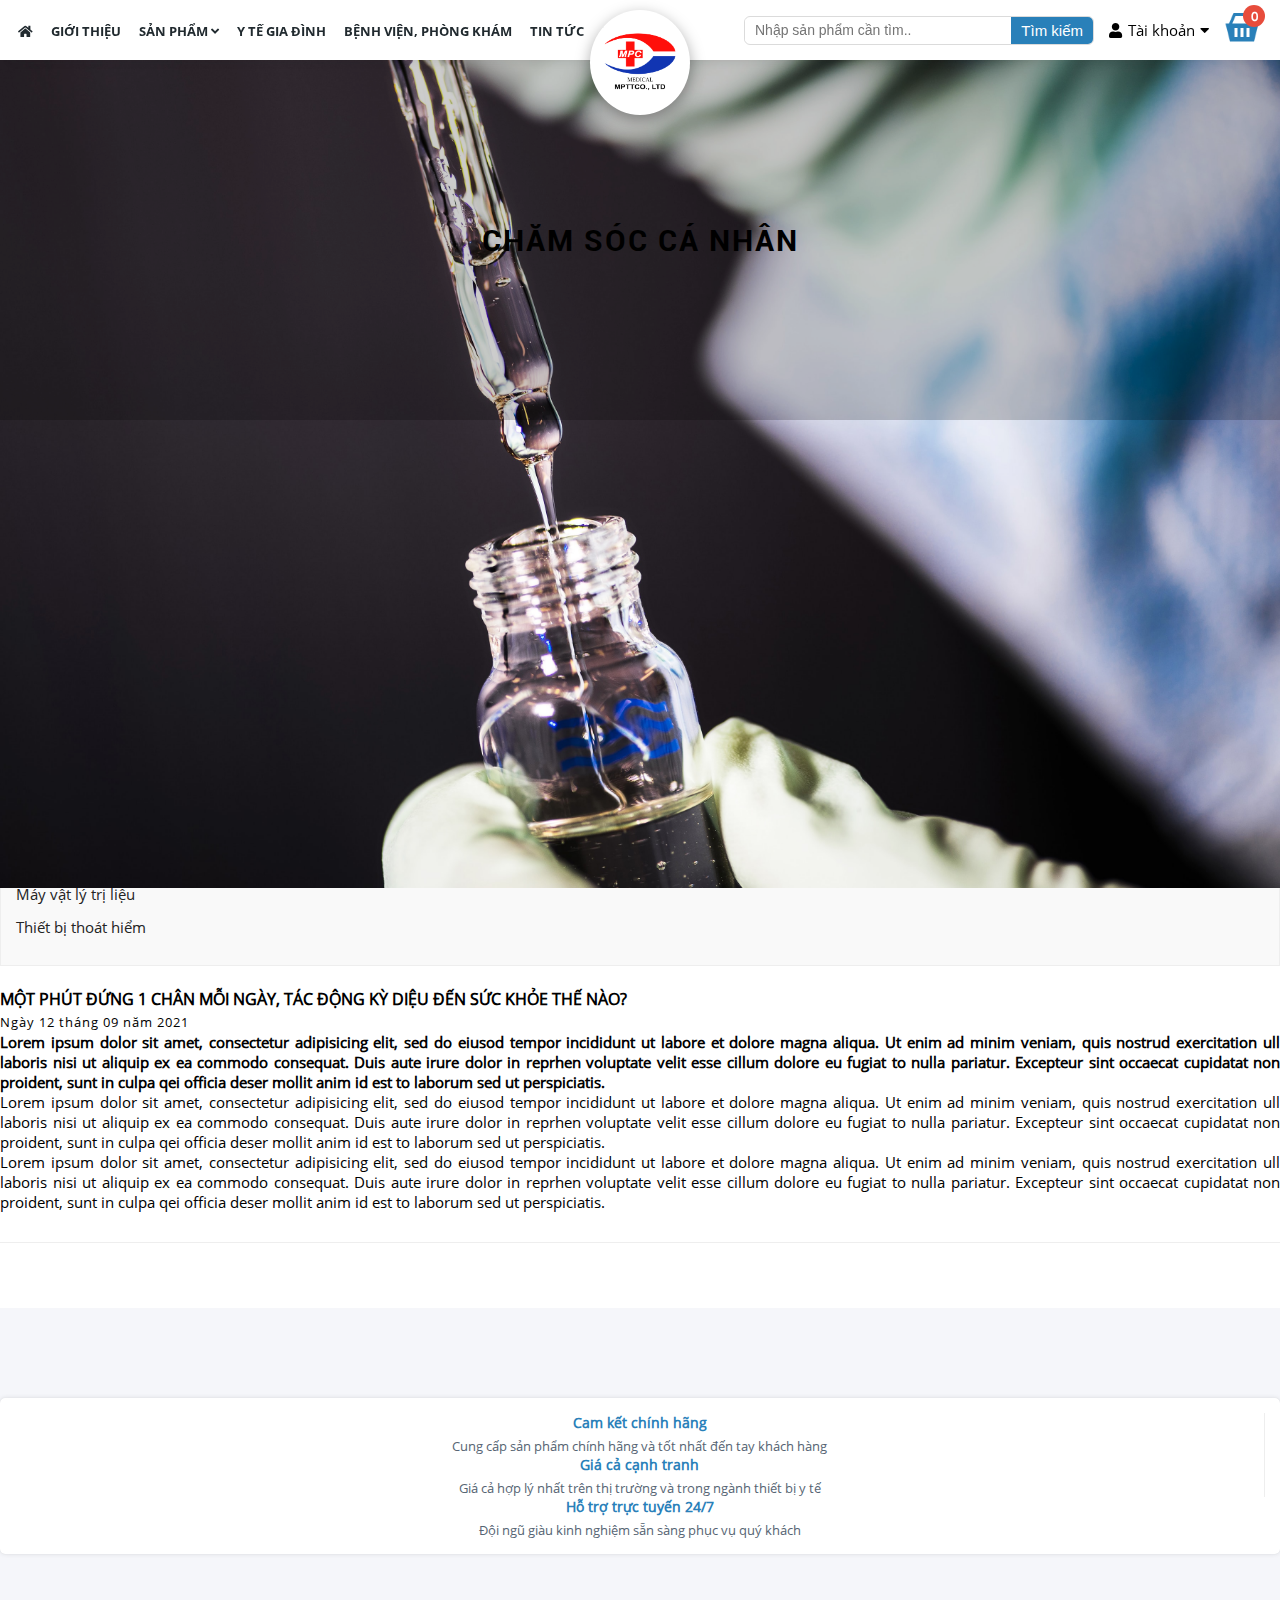
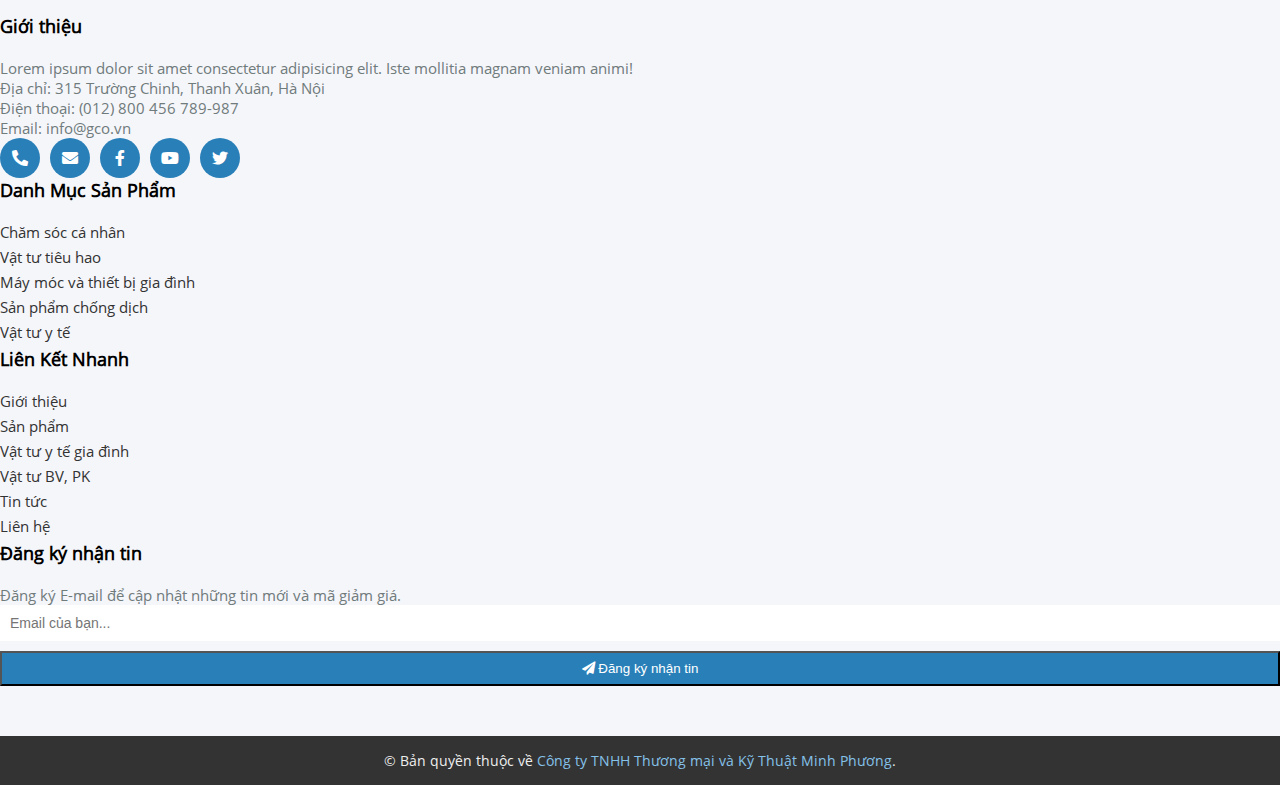
==== category.html @ 5c8057f3 "update code" ====
<!DOCTYPE html>
<html lang="en">
<head>
    <meta charset="UTF-8">
    <meta http-equiv="X-UA-Compatible" content="IE=edge">
    <meta name="viewport" content="width=device-width, initial-scale=1.0">
    <link rel="shortcut icon" href="./assets/img/favicon.ico" type="image/x-icon"/>
    <title>Trang chủ - THIẾT BỊ Y TẾ MINH PHƯƠNG | Demo</title>

    <meta property="og:url"           content="https://www.your-domain.com/your-page.html" />
    <meta property="og:type"          content="website" />
    <meta property="og:title"         content="Your Website Title" />
    <meta property="og:description"   content="Your description" />
    <meta property="og:image"         content="https://www.your-domain.com/path/image.jpg" />

    <!-- Bootstrap CSS -->
    <link href="https://cdn.jsdelivr.net/npm/bootstrap@5.1.0/dist/css/bootstrap.min.css" rel="stylesheet" integrity="sha384-KyZXEAg3QhqLMpG8r+8fhAXLRk2vvoC2f3B09zVXn8CA5QIVfZOJ3BCsw2P0p/We" crossorigin="anonymous">
    <!-- FontAwesome 5.15.4 -->
    <link rel="stylesheet" href="https://cdnjs.cloudflare.com/ajax/libs/font-awesome/5.15.4/css/all.min.css" integrity="sha512-1ycn6IcaQQ40/MKBW2W4Rhis/DbILU74C1vSrLJxCq57o941Ym01SwNsOMqvEBFlcgUa6xLiPY/NS5R+E6ztJQ==" crossorigin="anonymous" referrerpolicy="no-referrer" />
    <!-- Owl Carousel 2 -->
    <link rel="stylesheet" href="./assets/vendor/owlcarousel/assets/owl.carousel.min.css">
    <link rel="stylesheet" href="./assets/vendor/owlcarousel/assets/owl.theme.default.min.css">
    <!-- Style -->
    <link rel="stylesheet" href="./assets/css/base.css">
    <link rel="stylesheet" href="./assets/css/main.css">
    <link rel="stylesheet" href="./assets/css/responsive.css">
</head>
<body>
    <!-- Load Facebook SDK for JavaScript -->
    <div id="fb-root"></div>
    <script async defer crossorigin="anonymous" src="https://connect.facebook.net/vi_VN/sdk.js#xfbml=1&version=v11.0" nonce="L5v6umPg"></script>

    <div id="app">
        <div class="bg-overlay"></div>
        <div class="header">
             <!-- navDesktop -->
            <div class="xs-hidden">
                <div class="navDesktop">
                    <div class="navDesktop-list-left">
                        <ul class="navbarList">
                            <li class="pr-2"><a href="#"><i class="fas fa-home"></i> </a></li>
                            <li><a href="#">Giới Thiệu</a></li>
                            <li>
                                <a href="#">Sản Phẩm <i class="fas fa-angle-down"></i></a>
                                <ul class="dropdown">
                                    <li><a href="#">Chăm sóc cá nhân</a></li>
                                    <li><a href="#">Vật tư tiêu hao</a></li>
                                    <li><a href="#">Máy móc và thiết bị gia đình</a></li>
                                    <li><a href="#">Sản phẩm chống dịch</a></li>
                                    <li><a href="#">Vật tư y té</a></li>
                                </ul>
                            </li>
                            <li><a href="#">Y tế gia đình</a></li>
                            <li><a href="#">Bệnh viện, phòng khám</a></li>
                            <li><a href="#">Tin tức</a></li>
                            <li><a href="#">Liên hệ</a></li>
                        </ul>
                    </div>
                    <div class="navDesktop-logo">
                        <a href="#" class="navDesktop-logo-link"><img src="./assets/img/logo.png" alt="logo"></a>
                    </div>
                    <div class="navDesktop-list-right">
                        <form class="searchFormDesktop" action="">
                            <input type="text" placeholder="Nhập sản phẩm cần tìm..">
                            <button type="submit">Tìm kiếm</button>
                        </form>
                        <ul class="account">
                            <li class="account__item"><i class="fas fa-user"></i> Tài khoản <i class="fas fa-caret-down"></i></li>
                            <div class="account__dropdown">
                                <h3>Thông tin tài khoản</h3>
                                <ul class="account__dropdown-list">
                                    <li><a href="#" onclick="return false;">Chào, TBYT Minh Phương!</a></li>
                                    <li><a href="#"><i class="fas fa-sign-in-alt"></i> Đăng nhập</a></li>
                                    <li><a href="#"><i class="fas fa-edit"></i> Đăng ký</a></li>
                                    <li><a href="#"><i class="fas fa-user"></i> Thông tin tài khoản</a></li>
                                    <li><a href="#"><i class="fas fa-lock"></i> Đăng xuất</a></li>
                                </ul>
                            </div>
                        </ul>
                        <div class="shoppingCart">
                            <img src="./assets/img/icons/basket-blue.png" alt="Giỏ hàng">
                            <span class="shoppingCart-num">0</span>
                        </div>
                    </div>
                </div>
            </div>
            <!-- ./end navDesktop -->
            <!-- navMobile -->
            <div class="lg-hidden">
                <div class="navMobile">
                    <div class="toggle">
                        <img class="toggle__image btn-toggle" src="./assets/img/icons/menu-black.png" alt="toggle icon">
                        <form action="" class="searchMobile">
                            <input type="text" class="searchInput" placeholder="Tìm kiếm sản phẩm...">
                            <button type="submit" class="btn btn-search-mb">
                                <i class="fas fa-search"></i>
                            </button>
                        </form>
                    </div>
                    <div class="shoppingCart cart-mb">
                        <img class="shoppingCart__img" src="./assets/img/icons/basket-blue.png" alt="Shopping Cart">
                        <span class="shoppingCart__qty">0</span>
                    </div>
                    <div class="sidebarLeft">
                        <div class="sidebarLeft__logo">
                            <a href="index.html" class="sidebarLeft__logo-img">
                                <img class="" src="./assets/img/logo.png" alt="logo">
                            </a>
                            <div class="btnClose">
                                <img class="sidebarLeft__logo-close" src="./assets/img/icons/close-black.png" alt="close icon">
                            </div>
                        </div>
                        <div class="sidebarLeft__menu">
                            <h2 class="sidebarLeft__menu-heading">Menu</h2>
                            <ul class="sidebarLeft__menu-list">
                                <li><a class="active" href="#"><i class="fas fa-minus"></i> Trang Chủ</a></li>
                                <li><a href="#"><i class="fas fa-minus"></i> Giới Thiệu</a></li>
                                <li>
                                    <a href="#">
                                       <span><i class="fas fa-minus"></i> Sản Phẩm</span>
                                        <i class="fas fa-caret-down"></i>
                                    </a>
                                    <ul class="sidebarLeft__menu-dropdown">
                                        <li><a href="#">Chăm sóc cá nhân</a></li>
                                        <li><a href="#">Vật tư tiêu hao</a></li>
                                        <li><a href="#">Máy móc và thiết bị gia đình</a></li>
                                        <li><a href="#">Sản phẩm chống dịch</a></li>
                                        <li><a href="#">Vật tư y tế</a></li>
                                    </ul>
                                </li>
                                <li><a href="#"><i class="fas fa-minus"></i> Y Tế gia đình</a></li>
                                <li><a href="#"><i class="fas fa-minus"></i> Bệnh viện, phòng khám</a></li>
                                <li><a href="#"><i class="fas fa-minus"></i> Tin Tức</a></li>
                                <li><a href="#"><i class="fas fa-minus"></i> Liên Hệ</a></li>
                            </ul>
                        </div>
                    </div>
                </div>
            </div>
            <!-- ./end navMobile -->
            <div class="spacingFixed xs-hidden"></div>
        </div>
        <div class="content">
            <!-- Title -->
            <div class="slide">
                <div id="carouselExampleControls" class="carousel slide" data-bs-ride="carousel">
                    <div class="carousel-inner slide-blog">
                        <div class="carousel-item active" style="background-image: url('./assets/img/bg1.jpg');">
                        <div class="carousel-caption title-post">
                            <div class="carousel-caption-text">
                                <h1>Chăm sóc cá nhân</h1>
                            </div>
                        </div>
                        </div>
                    </div>
                </div>
            </div>
            <!-- ./end Title -->
            <nav class="breadcrumb__wrap">
                <div class="container">
                    <ol class="breadcrumb">
                        <li class="breadcrumb-item"><a href="#">Trang chủ</a></li>
                        <li class="breadcrumb-item"><a href="#">Danh mục</a></li>
                        <li class="breadcrumb-item active" aria-current="page">Chăm sóc cá nhân</li>
                    </ol>
                </div>
            </nav>
            <div class="article-wrap">
                <div class="container">
                    <div class="row flex-wrap-reverse">
                        <div class="col-md-3">
                            <div class="sidebar">
                                <div class="sidebar__item">
                                    <h3 class="sidebar__item-title">Danh mục sản phẩm</h3>
                                    <ul class="sidebar__item-list">
                                        <li>
                                            <a href="#" onclick="return false;">
                                                <span>Chăm sóc sức khỏe gia đình</span>
                                                <span><i class="fas fa-angle-down"></i></span>
                                            </a>
                                            <ul class="sidebar__dropdown" style="display: block;">
                                                <li><a href="#">Máy đo huyết áp</a></li>
                                                <li><a href="#">Máy đo đường huyết</a></li>
                                                <li><a href="#">Máy xông mũi họng</a></li>
                                                <li><a href="#">Nhiệt kế</a></li>
                                                <li><a href="#">Cân điện tử</a></li>
                                            </ul>
                                        </li>
                                        <li>
                                            <a href="#" onclick="return false;">
                                                <span>Giường y tế</span>
                                                <span><i class="fas fa-angle-down"></i></span>
                                            </a>
                                            <ul class="sidebar__dropdown">
                                                <li><a href="#">Giường y tế inox</a></li>
                                                <li><a href="#">Giường bệnh nhân đa chức năng</a></li>
                                                <li><a href="#">Tủ đầu giường</a></li>
                                            </ul>
                                        </li>
                                        <li>
                                            <a href="#" onclick="return false;">
                                                <span>Trang thiết bị chuyên dụng</span>
                                                <span><i class="fas fa-angle-down"></i></span>
                                            </a>
                                            <ul class="sidebar__dropdown">
                                                <li><a href="#">Thiết bị phòng ngủ</a></li>
                                                <li><a href="#">Máy nghe tim thai</a></li>
                                                <li><a href="#">Nồi hấp - Tủ sấy</a></li>
                                                <li><a href="#">Dụng cụ thăm khám</a></li>
                                                <li><a href="#">Máy châm cứu</a></li>
                                            </ul>
                                        </li>
                                        <li><a href="#">Máy vật lý trị liệu</a></li>
                                        <li><a href="#">Thiết bị thoát hiểm</a></li>
                                    </ul>
                                </div>
                            </div>
                        </div>
                        <div class="col-md-9">
                            <div class="article-content">
                                <img class="w-100" src="http://tpl.gco.vn/du-an-cong-ty/kho2018/web-phu-kien/devita-medical/assets/img/blog/blog-details.jpg" alt="">
                                <h4 class="mt-3" style="font-weight: bold;">MỘT PHÚT ĐỨNG 1 CHÂN MỖI NGÀY, TÁC ĐỘNG KỲ DIỆU ĐẾN SỨC KHỎE THẾ NÀO?</h4>
                                <span class="created-at" class="my-3">Ngày 12 tháng 09 năm 2021</span>
                                <p class="mt-3" align="justify" style="font-size: 15px; font-weight: bold;">
                                    Lorem ipsum dolor sit amet, consectetur adipisicing elit, sed do eiusod tempor incididunt ut labore et dolore magna
                                    aliqua. Ut enim ad minim veniam, quis nostrud exercitation ull laboris nisi ut aliquip ex ea commodo consequat.
                                    Duis aute irure dolor in reprhen voluptate velit esse cillum dolore eu fugiat to nulla pariatur. Excepteur sint
                                    occaecat cupidatat non proident, sunt in culpa qei officia deser mollit anim id est to laborum sed ut perspiciatis.
                                </p>
                                <p align="justify" style="font-size: 15px;">
                                    Lorem ipsum dolor sit amet, consectetur adipisicing elit, sed do eiusod tempor incididunt ut labore et dolore magna
                                    aliqua. Ut enim ad minim veniam, quis nostrud exercitation ull laboris nisi ut aliquip ex ea commodo consequat.
                                    Duis aute irure dolor in reprhen voluptate velit esse cillum dolore eu fugiat to nulla pariatur. Excepteur sint
                                    occaecat cupidatat non proident, sunt in culpa qei officia deser mollit anim id est to laborum sed ut perspiciatis.
                                </p>
                                <p align="justify" style="font-size: 15px;">
                                    Lorem ipsum dolor sit amet, consectetur adipisicing elit, sed do eiusod tempor incididunt ut labore et dolore magna
                                    aliqua. Ut enim ad minim veniam, quis nostrud exercitation ull laboris nisi ut aliquip ex ea commodo consequat.
                                    Duis aute irure dolor in reprhen voluptate velit esse cillum dolore eu fugiat to nulla pariatur. Excepteur sint
                                    occaecat cupidatat non proident, sunt in culpa qei officia deser mollit anim id est to laborum sed ut perspiciatis.
                                </p>
                            </div>
                            <div class="shared">
                                <div class="sharedBox">
                                    <div class="sharedBox__content">
                                        <div class="fb-share-button" data-href="https://developers.facebook.com/docs/plugins/" data-layout="button" data-size="small"><a target="_blank" href="https://www.facebook.com/sharer/sharer.php?u=https%3A%2F%2Fdevelopers.facebook.com%2Fdocs%2Fplugins%2F&amp;src=sdkpreparse" class="fb-xfbml-parse-ignore"></a></div>
                                    </div>
                                </div>
                            </div>
                        </div>
                    </div>
                </div>
            </div>
        </div>
        <div class="footer">
            <div class="container">
                <div class="footer__top">
                    <div class="row">
                        <div class="col-md-4">
                            <div class="policyText">
                                <h4>Cam kết chính hãng</h4>
                                <p>Cung cấp sản phẩm chính hãng và tốt nhất đến tay khách hàng</p>
                            </div>
                        </div>
                        <div class="col-md-4">
                            <div class="policyText">
                                <h4>Giá cả cạnh tranh</h4>
                                <p>Giá cả hợp lý nhất trên thị trường và trong ngành thiết bị y tế</p>
                            </div>
                        </div>
                        <div class="col-md-4">
                            <div class="policyText border-none">
                                <h4>Hỗ trợ trực tuyến 24/7</h4>
                                <p>Đội ngũ giàu kinh nghiệm sẵn sàng phục vụ quý khách</p>
                            </div>
                        </div>
                    </div>
                </div>
                <div class="footer__mid">
                    <div class="row">
                        <div class="col-md-4 col-12">
                            <div class="footerBox">
                                <h2 class="footerBox__title">Giới thiệu</h2>
                                <div class="footerBox__text">
                                    <p>Lorem ipsum dolor sit amet consectetur adipisicing elit. Iste mollitia magnam veniam animi!</p>
                                    <p>
                                        Địa chỉ: 315 Trường Chinh, Thanh Xuân, Hà Nội <br/>
                                        Điện thoại: (012) 800 456 789-987 <br/>
                                        Email: info@gco.vn <br/>
                                    </p>
                                </div>
                                <ul class="social">
                                    <li><a href="#"><i class="fas fa-phone-alt"></i></a></li>
                                    <li><a href="#"><i class="fas fa-envelope"></i></a></li>
                                    <li><a href="#"><i class="fab fa-facebook-f"></i></a></li>
                                    <li><a href="#"><i class="fab fa-youtube"></i></a></li>
                                    <li><a href="#"><i class="fab fa-twitter"></i></a></li>
                                </ul>
                            </div>
                        </div>
                        <div class="col-md-3 col-6">
                            <div class="footerBox">
                                <h2 class="footerBox__title">Danh Mục Sản Phẩm</h2>
                                <ul class="footerBox__list">
                                    <li><a href="#">Chăm sóc cá nhân</a></li>
                                    <li><a href="#">Vật tư tiêu hao</a></li>
                                    <li><a href="#">Máy móc và thiết bị gia đình</a></li>
                                    <li><a href="#">Sản phẩm chống dịch</a></li>
                                    <li><a href="#">Vật tư y tế</a></li>
                                </ul>
                            </div>
                        </div>
                        <div class="col-md-2 col-6">
                            <div class="footerBox">
                                <h2 class="footerBox__title">Liên Kết Nhanh</h2>
                                <ul class="footerBox__list">
                                    <li><a href="#">Giới thiệu</a></li>
                                    <li><a href="#">Sản phẩm</a></li>
                                    <li><a href="#">Vật tư y tế gia đình</a></li>
                                    <li><a href="#">Vật tư BV, PK</a></li>
                                    <li><a href="#">Tin tức</a></li>
                                    <li><a href="#">Liên hệ</a></li>
                                </ul>
                            </div>
                        </div>
                        <div class="col-md-3 col-12">
                            <div class="footerBox">
                                <h2 class="footerBox__title">Đăng ký nhận tin</h2>
                                <p class="footerBox__register-text">Đăng ký E-mail để cập nhật những tin mới và mã giảm giá.</p>
                                <form class="registerForm" action="" method="post">
                                    <input type="text" name="" placeholder="Email của bạn...">
                                    <button type="button" class="btn btn-send"><i class="fas fa-paper-plane"></i> Đăng ký nhận tin</button>
                                </form>
                            </div>
                        </div>
                    </div>
                </div>
            </div>
        </div>
        <p class="copyright">
            &copy; Bản quyền thuộc về <a href="index.html">Công ty TNHH Thương mại và Kỹ Thuật Minh Phương</a>.
            <!-- Được thiết kế bởi <a href="#">THWEBSHOP</a> -->
        </p>
    </div>

    <!-- jQuery -->
    <script src="./assets/vendor/js/jquery-3.6.0.min.js"></script>
    <!-- Bootstrap JS -->
    <script src="https://cdn.jsdelivr.net/npm/bootstrap@5.1.0/dist/js/bootstrap.bundle.min.js" integrity="sha384-U1DAWAznBHeqEIlVSCgzq+c9gqGAJn5c/t99JyeKa9xxaYpSvHU5awsuZVVFIhvj" crossorigin="anonymous"></script>
    <script src="https://maxcdn.bootstrapcdn.com/bootstrap/4.0.0/js/bootstrap.min.js" integrity="sha384-JZR6Spejh4U02d8jOt6vLEHfe/JQGiRRSQQxSfFWpi1MquVdAyjUar5+76PVCmYl" crossorigin="anonymous"></script>
    <!-- Owl Carousel 2 -->
    <script src="./assets/vendor/owlcarousel/owl.carousel.min.js"></script>
    <!--Lazyload -->
    <script src="./assets/vendor/js/lazyload.min.js"></script>
    <!-- Script -->
    <script src="./assets/js/main.js"></script>
</body>
</html>
---- assets/css/base.css ----
@font-face {
    font-family: 'Roboto-Bold';
    src: url('../fonts/roboto/Roboto-Bold.ttf');
}
@font-face {
    font-family: 'Roboto-Bold-Condensed';
    src: url('../fonts/roboto/Roboto-BoldCondensed.ttf');
}
@font-face {
    font-family: 'Roboto-Condensed';
    src: url('../fonts/roboto/Roboto-Condensed.ttf');
}
@font-face {
    font-family: 'OpenSans-Bold';
    src: url('../fonts/open-sans/OpenSans-Bold.ttf');
}
@font-face {
    font-family: 'OpenSans-Extra-Bold';
    src: url('../fonts/open-sans/OpenSans-ExtraBold.ttf');
}
@font-face {
    font-family: 'OpenSans-Regular';
    src: url('../fonts/open-sans/OpenSans-Regular.ttf');
}
@font-face {
    font-family: 'segeo-ui-bold';
    src: url('../fonts/segoe-ui/Segoe-UI-Bold.woff');
}

:root {
    --color-primary: #2980B9;
    --color-second: #ff0f0b;
    --color-black: #212A2F;
    --color-white-thin: #eee;
    --color-primary-hover: #1F618D;
    --color-red: #E74C3C;
    --color-grey-thin: #F7F9F9;
}

* {
    padding: 0;
    margin: 0;
    box-sizing: border-box;
}
html {
    scroll-behavior: smooth;
}
body {
    font-family: 'OpenSans-Regular', sans-serif;
    box-sizing: border-box;
    background-color: #FFF;
}
.lg-hidden {
    display: none;
}
.pt-48 {
    padding-top: 48px;
}
.spacingFixed {
    width: 100%;
    height: 60px;
}
.heading {
    padding-top: 48px;
    padding-bottom: 30px;
    text-align: center;
}
.heading__title {
    font-family: 'Roboto-Bold', 'san-serif';
    font-weight: bold;
}
.heading__desc {
    font-family: 'OpenSans-Regular', sans-serif;
}
.badge {
    position: absolute;
    top: 5px;
    right: 5px;
    background: rgba(241, 196, 15, 0.85);
    padding: 8px;
    border-radius: 5px;
    z-index: 999;
}
.categoryProducts {
    background: #fff;
}
.bg-overlay {
    position: fixed;
    width: 100%;
    height: 100%;
    z-index: 999;
    background-color: rgba(41, 128, 185, 0.45);
    visibility: hidden;
    opacity: 0;
    transition: all 0.3s;
}
.bg-overlay.active {
    visibility: visible;
    opacity: 1;
    transition: all 0.3s;
}
/* ================ Animate ================ */
---- assets/css/main.css ----
/* ============================= HEADER ============================= */
.navDesktop {
    background-color: #fff;
    position: fixed;
    width: 100%;
    display: flex;
    justify-content: space-between;
    align-items: center;
    height: 60px;
    max-height: 60px;
    box-shadow: rgba(33, 35, 38, 0.1) 0px 10px 10px -10px;
    z-index: 999;
}
.navDesktop-logo {
    max-width: 200px;
    position: relative;
}
.navDesktop-logo img {
    width: 80px;
}
.navDesktop-logo-link {
    display: block;
    position: absolute;
    padding: 10px;
    margin: 0;
    top: -20px;
    left: -108px;
    background-color: #fff;
    box-shadow: rgba(0, 0, 0, 0.35) 0px 5px 15px;
    border-radius: 50%;
    z-index: 999;
}
.navbarList {
    font-family: 'OpenSans-Bold', sans-serif;
    list-style: none;
    padding: 0;
    margin: 0;
    display: flex;
    justify-content: flex-start;
    text-transform: uppercase;
    font-size: 14px;
}
.navbarList li {
    margin-left: 18px;
    position: relative;
}
.navbarList li a {
    color: var(--color-black);
    text-decoration: none;
    font-size: 13px;
}
.navbarList li a:hover {
    text-decoration: underline;
}
.navDesktop-list-right {
    display: flex;
    justify-content: flex-start;
    align-items: center;
}
.navbarList.right {
    margin-right: 18px;
}
.dropdown {
    position: absolute;
    top: 50px;
    left: 10px;
    width: 320px;
    height: 0 auto;
    background-color: #fff;
    z-index: 999;
    list-style: none;
    padding: 0;
    margin: 0;
    box-shadow: rgba(100, 100, 111, 0.2) 0px 7px 29px 0px;
    border-radius: 5px;
    border-top: 4px solid var(--color-primary);
    visibility: hidden;
    opacity: 0;
    transition: all 0.45s;
}
.dropdown:before {
    content: '';
    position: absolute;
    top: -20px;
    left: 0;
    width: 100%;
    height: 100%;
}
.dropdown li {
    margin: 0;
    padding: 0;
    box-sizing: border-box;
}
.dropdown li a {
    display: block;
    padding: 8px 15px;
    font-size: 12px;
    border-bottom: 1px solid #eee;
    color: #566573;
}
.navbarList li:hover .dropdown {
    visibility: visible;
    left: -10px;
    top: 28px;
    opacity: 1;
}
.phoneButton {
    max-width: 200px;
}
.phoneButton-link {
    padding: 5px 20px;
    display: block;
    color: var(--color-white-thin);
    text-decoration: none;
    text-align: center;
    font-size: 14px;
    border-radius: 20px;
    background-color: var(--color-primary);
    transition: all 0.3s;
    margin-right: 18px;
    font-weight: bold;
}
.phoneButton-link:hover {
    color: var(--color-white-thin);
    background-color: var(--color-primary-hover);
    text-decoration: none;
}
.phoneButton-link i {
    margin-right: 5px;
}
.shoppingCart {
    margin-right: 20px;
    max-width: 50px;
    cursor: pointer;
    position: relative;
}
.shoppingCart img {
    width: 36px;
}
.shoppingCart span {
    position: absolute;
    top: -5px;
    right: -5px;
    display: flex;
    width: 22px;
    height: 22px;
    border-radius: 50%;
    background-color: var(--color-red);
    color: #fff;
    font-size: 13px;
    font-weight: bold;
    display: flex;
    justify-content: center;
    align-items: center;
}
.carousel-item {
    min-height: 92vh;
    background: no-repeat center center scroll;
    -webkit-background-size: cover;
    background-size: cover;
    position: relative;
}
.carousel-caption {
    position: absolute;
    top: 0;
    left: 0;
    width: 100%;
    height: 100%;
    display: flex;
    justify-content: center;
    align-items: center;
    flex-wrap: wrap;
    background-color: rgba(0, 0, 0, 0.2);
}
.carousel-caption-text {
    max-width: 1000px;
    height: auto;
}
.carousel-caption-text h1 {
    font-size: 42px;
    letter-spacing: 2px;
    margin-bottom: 20px;
    font-family: 'Roboto-Bold', 'san-serif';
    text-transform: uppercase;
}
.carousel-caption-text p {
    font-size: 18px;
}
.shippingText {
    display: flex;
    justify-content: center;
    align-items: center;
    width: 100%;
    height: 38px;
    background-color: #1A5276;
    color: #fff;
    text-decoration: none;
}
.shippingText:hover {
    color: #fff;
    text-decoration: none;
}
.shippingText p {
    padding: 0;
    margin: 0;
    font-size: 14px;
}
.shippingText img {
    max-width: 16px;
    margin-left: 10px;
}
.slide {
    box-sizing: border-box;
    position: relative;
}
.headerButton {
    position: absolute;
    left: 0;
    bottom: 15vh;
    width: 100%;
    display: flex;
    justify-content: center;
    align-items: center;
    padding-bottom: 66px;
}
.headerButton__item {
    background-color: #fff;
    color: #333;
    text-decoration: none;
    padding: 20px 25px;
    font-weight: bold;
    text-transform: uppercase;
    font-weight: bold;
    font-family: 'Roboto-Bold', sans-serif;
    transition: all 0.2s;
    border-radius: 4px;
    box-shadow: rgba(0, 0, 0, 0.35) 0px 5px 15px;
}
.headerButton__inner {
    width: 500px;
    display: flex;
    justify-content: space-between;
    font-weight: bold;
    align-items: center;
    margin-left: 50px;
}
.headerButton__item:hover {
    color: #fff;
    background-color: var(--color-primary);
}
.account {
    display: flex;
    list-style: none;
    padding: 0;
    margin: 0;
    position: relative;
}
.account li {
    margin-right: 15px;
    cursor: pointer;
    display: flex;
    justify-content: space-between;
    align-items: center;
}
.account__item {
    width: 100px;
    font-size: 15px;
    border-radius: 5px;
    transition: all 0.3s;
}
.account__dropdown {
    position: absolute;
    right: 0;
    top: 50px;
    width: 250px;
    height: 0 auto;
    background-color: #fff;
    z-index: 999;
    box-shadow: rgba(100, 100, 111, 0.2) 0px 7px 29px 0px;
    visibility: hidden;
    opacity: 0;
    transition: all 0.3s;
    border-radius: 5px;
    overflow: hidden;
}
.account:hover .account__dropdown {
    visibility: visible;
    opacity: 1;
    top: 25px;
}
.account__dropdown h3 {
    font-size: 13px;
    font-weight: bold;
    text-transform: uppercase;
    background-color: var(--color-primary);
    color: #333;
    padding: 10px 15px;
    color: #fff;
    text-align: center;
    margin: 0;
}
.account__dropdown-list {
    padding: 0;
    margin: 0;
}
.account__dropdown-list li {
    margin-right: 0;
}
.account__dropdown-list li a {
    text-decoration: none;
    display: block;
    width: 100%;
    font-size: 13px;
    color: #333;
    padding: 8px 10px;
    border-bottom: 1px solid #ccc;
    transition: all 0.3s;
}
.account__dropdown-list li a:hover {
    background: #eee;
}
.searchFormDesktop {
    width: 350px;
    margin-right: 15px;
    display: flex;
    justify-content: space-between;
    align-items: center;
    border: 1px solid rgb(219, 219, 219);
    border-radius: 6px;
    overflow: hidden;
}
.searchFormDesktop input {
    border: none;
    outline: none;
    padding: 3px 10px;
    font-size: 14px;
}
.searchFormDesktop button {
    background-color: var(--color-primary);
    color: #fff;
    padding: 5px 10px;
    font-size: 15px;
    border: none;
    outline: none;
    transition: all 0.3s;
}
.searchFormDesktop button:hover {
    background-color: var(--color-primary-hover);
}
/* ============================= ./end HEADER ============================= */

/* ============================= CONTENT ============================= */
.sellingProducts {
    background: var(--color-grey-thin);
    padding-bottom: 30px;
}
.sellingProducts .nav {
    border-bottom: 2px solid rgb(211, 212, 213);
    justify-content: center;
}
.sellingProducts .nav .nav-item .nav-link {
    background: transparent;
    border-bottom: 2px solid transparent;
    border-radius: 0;
    color: #B2BABB;
    font-weight: bold;
    text-transform: uppercase;
    font-weight: bold;
    font-family: 'Roboto-Bold', sans-serif;
    transition: all 0.3s;
}
.sellingProducts .nav .nav-item .nav-link:hover,
.sellingProducts .nav .nav-item .nav-link.active {
    border-bottom: 3px solid var(--color-primary);
    color: var(--color-primary);
}
.productBox {
    background: #fff;
    border: 1px solid #eee;
    cursor: pointer;
    position: relative;
}
.productBox__image {
    overflow: hidden;
    position: relative;
}
.img-overlay {
    position: absolute;
    width: 100%;
    height: 100%;
    top: 0;
    left: 0;
    z-index: 9;
}
.productBtn {
    position: absolute;
    top: 0;
    left: 0;
    width: 100%;
    height: 100%;
    z-index: 99999;
    display: flex;
    justify-content: center;
    align-items: center;
}
.productBtn-btn {
    width: 0;
    height: 0;
    background:  var(--color-primary);
    color: #fff;
    display: flex;
    justify-content: center;
    align-items: center;
    text-decoration: none;
    border-radius: 50%;
    transition: all 0.3s;
    box-shadow: rgba(0, 0, 0, 0.35) 0px 5px 15px;
    opacity: 0;
}
.productBtn-btn:hover {
    background:  #fff;
    color: var(--color-primary);
}
.productBtn-btn.btn-quick-view {
    margin-right: 10px;
}
.productBtn:hover .productBtn-btn {
    opacity: 1;
    width: 50px;
    height: 50px;
}
.productBox__content {
    padding: 10px;
}
.productBox__content-name-link {
    font-size: 15px;
    color: #333;
    text-decoration: none;
}
.productBox__content-name-link:hover {
    color: var(--color-primary);
}
.productBox img {
    transition: all 0.5s;
}
.productBox .img-overlay {
    transition: all 0.3s;
}
.productBox:hover .productBox__image img {
    transform: scale(1.3);
}
.productBox:hover .img-overlay {
    background: rgba(0, 0, 0, 0.35);
}
.productBox__content-price {
    margin-top: 10px;
}
.productBox__content-price-discount {
    font-size: 15px;
    color: #707B7C;
    text-decoration: line-through;
}
.productBox__content-price-price {
    font-weight: bold;
    margin-left: 8px;
    color: var(--color-primary-hover);
}
.owl-selling-product .owl-nav {
    width: 100%;
    display: flex;
    justify-content: center;
    align-items: center;
    padding: 10px;
}
.owl-selling-product .owl-nav button.owl-next,
.owl-selling-product .owl-nav button.owl-prev {
    width: 40px;
    height: 40px;
    background: var(--color-primary);
    color: #fff;
    outline: none;
    border: none;
    margin-right: 10px;
}
.categoryProducts {
    padding-bottom: 30px;
}
.categoryProducts-header {
    display: flex;
    justify-content: space-between;
    align-items: center;
    padding-bottom: 5px;
    margin-bottom: 15px;
    border-bottom: 2px solid #eaebee;
}
.categoryProducts__wrap-title {
    font-size: 20px;
    text-transform: uppercase;
    font-family: 'Roboto-Bold', 'san-serif';
    color: var(--color-primary);
    font-weight: bold;
    margin: 0;
    padding: 0;
}
.owl-category-product .owl-nav {
    position: absolute;
    top: -56px;
    right: 105px;
}
.owl-category-product .owl-nav button.owl-next,
.owl-category-product .owl-nav button.owl-prev {
    width: 32px;
    height: 32px;
    background: #1F618D;
    color: #fff;
    outline: none;
    border: none;
    margin-left: 5px;
    border-radius: 50%;
}
.btn-view-more {
    background: var(--color-primary);
    color: #fff;
    font-size: 14px;
    margin-top: 5px;
}
.btn-view-more:hover {
    color: #fff;
    background: var(--color-primary-hover);
}
.customerReviews {
    background-image: url('../img/customer-reviews.jpg');
    background-position: center;
    background-size: cover;
    background-color: #FFF;
    padding-bottom: 30px;
}
.customerReview {
    background: #fff;
    border-radius: 8px;
    padding: 15px;
    box-shadow: rgba(0, 0, 0, 0.35) 0px 5px 15px;
}
.customerReview__header {
    display: flex;
    justify-content: flex-start;
    align-items: center;
}
.customerReview__header-image {
    width: 80px;
    height: 80px;
    border-radius: 50%;
    background-position: top;
    background-size: cover;
}
.customerReview__header-info {
    padding-left: 15px;
}
.customerReview__header-info-name {
    font-size: 18px;
    color: var(--color-primary);
}
.customerReview__header-info-pos {
    font-size: 15px;
    color: #566573;
}
.customerReview__content {
    font-size: 15px;
    margin-top: 15px;
    color: #34495E;
}
.owl-customer-review .owl-nav {
    display: flex;
    justify-content: center;
    align-items: center;
    margin-top: 15px;
}
.owl-customer-review .owl-nav button.owl-next,
.owl-customer-review .owl-nav button.owl-prev {
    width: 32px;
    height: 32px;
    background: var(--color-primary);
    color: #fff;
    outline: none;
    border: none;
    margin-left: 5px;
    border-radius: 50%;
}
.post {
    background: var(--color-grey-thin);
    padding-bottom: 30px;
}
.postBox {
    background: #fff;
}
.postBox__content {
    padding: 15px;
    border-bottom: 1px solid #eee;
}
.postBox__content-cateName {
    font-size: 13px;
    color: #eee;
    background: var(--color-primary);
    border-radius: 5px;
    padding: 8px 15px;
    text-align: center;
}
.postBox__content-title {
    font-size: 17px;
    text-decoration: none;
    color: #333;
    font-weight: bold;
    text-align: left;
    display: block;
    margin-top: 15px;
    margin-bottom: 5px;
    transition: all 0.3s;
}
.postBox__content-title:hover {
    color: var(--color-primary);
}
.postBox__content-desc {
    font-size: 15px;
    padding: 0;
    margin: 0;
    color: #707B7C;
}
.postBox__bottom {
    padding: 8px 15px;
    display: flex;
    justify-content: space-between;
    align-items: center;
    font-size: 14px;
}
.postBox__bottom-time {
    color: #7B7D7D;
}
.btn-view-post {
    display: flex;
    justify-content: center;
    font-size: 14px;
    color: #222;
}
.btn-view-post img {
    max-width: 22px;
    margin-left: 3px;
}
.btn-view-post:hover {
    background: #eee;
}
.partner {
    padding-top: 40px;
}
.partnerBox {
    display: flex;
    justify-content: center;
    align-items: center;
    margin-bottom: 20px;
}
.partnerBox img {
    max-width: 150px;
}
.navMobile {
    display: flex;
    justify-content: space-around;
    align-items: center;
    padding: 10px 0;
    background: #eee;
}
.toggle {
    display: flex;
    justify-content: space-around;
    align-items: center;
    background: #fff;
    padding: 3px 15px;
    border-radius: 5px;
    width: 330px;
}
.cart-mb {
    max-width: 30px;
}
.cart-mb img {
    max-width: 100%;
}
.searchMobile {
    display: flex;
    justify-content: space-around;
    align-items: center;
}
.toggle__image {
    max-width: 30px;
    margin-right: 15px;
}
.searchInput {
    border: none;
    outline: none;
    width: 220px;
    font-size: 15px;
}
.sidebarLeft {
    position: fixed;
    top: 0;
    left: -85%;
    width: 85%;
    height: 100%;
    background-color: #fff;
    padding: 0 10px;
    z-index: 999;
    transition: all 0.5s;
}
.sidebarLeft.open {
    left: 0;
}
.sidebarLeft__logo {
    display: flex;
    justify-content: space-between;
    align-items: center;
}
.sidebarLeft__logo-img {
    max-width: 100px;
    display: block;
}
.sidebarLeft__logo-img img {
    max-width: 100%;
}
.btnClose {
    max-width: 40px;
}
.btnClose img {
    width: 100%;
}
.sidebarLeft__menu {
    padding: 15px 10px;
}
.sidebarLeft__menu-heading {
    font-family: 'Roboto-Bold', 'san-serif';
    text-transform: uppercase;
    font-size: 18px;
    color: #333;
}
.sidebarLeft__menu-list {
    list-style: none;
    padding: 0;
    margin: 0;
}
.sidebarLeft__menu-list li {
    border-bottom: 1px solid #ccc;
    padding: 8px 10px;
}
.sidebarLeft__menu-list li a {
    transition: all 0.3s;
}
.sidebarLeft__menu-list li a:hover,
.sidebarLeft__menu-list li a.active {
    color: var(--color-primary);
}
.sidebarLeft__menu-list li a {
    display: block;
    color: #333;
    text-decoration: none;
    font-weight: bold;
    font-size: 16px;
}
.sidebarLeft__menu-list li a i {
    width: 22px;
}
.sidebarLeft__menu-dropdown {
    list-style: none;
    padding-left: 5px;
    display: none;
}
.sidebarLeft__menu-dropdown li {
    border: none;
}
.slide-blog {
    height: 40vh;
}
.slide-blog .carousel-caption {
    height: 40vh;
}
.slide-blog .carousel-caption h1 {
    margin-bottom: 0;
    font-size: 30px;
}
.breadcrumb__wrap {
    background-color: #eee;
}
.breadcrumb {
    padding: 15px 0;
    margin-bottom: 0;
}
.breadcrumb-item {
    font-size: 15px;
}
.breadcrumb-item a {
    color: #242424;
    text-decoration: none;
    transition: all 0.3s;
}
.breadcrumb-item a:hover {
    color: var(--color-primary);
}
.breadcrumb-item.active {
    color: var(--color-primary);
}
.article-wrap {
    padding: 65px 0;
}
.sidebar {
    background-color: #f9f9f9;
    border: 1px solid #eee;
    padding: 15px;
    color: #242424;
}
.sidebar__item-title {
    font-size: 17px;
    font-weight: bold;
}
.sidebar__item-list {
    list-style: none;
    padding: 20px 0;
    margin: 0;
    border-top: 1px solid #ebebeb;
    margin: 18px 0 0;
    padding: 27px 0 0;
}
.sidebar__item-list li a {
    color: #242424;
    text-decoration: none;
    display: block;
    margin: 0 0 13px;
    font-size: 15px;
    display: flex;
    justify-content: space-between;
    align-items: center;
    transition: all 0.3s;
}
.sidebar__item-list li a:hover {
    color: var(--color-primary);
}
.sidebar__dropdown {
    list-style: none;
    padding-left: 10px;
    margin-bottom: 3px;
    display: none;
}
.sidebar__dropdown li a {
    margin-bottom: 5px;
    color: #666666;
}
.sidebar__item-title.with-border {
    padding-top: 35px;
    margin-top: 40px;
    border-top: 1px solid #ebebeb;
}
.news {
    list-style: none;
    padding: 15px 0 0 0;
    margin: 0;
}
.news__item {
    padding-bottom: 10px;
    margin-bottom: 10px;
    border-bottom: 1px solid #eee;
}
.news__item a {
    display: flex;
    justify-content: flex-start;
    align-items: flex-start;
    text-decoration: none;
}
.news__item-image {
    width: 30%;
}
.news__item-image img {
    width: 100%;
}
.news__item-content {
    width: 70%;
    padding-left: 10px;
}
.news__item-content-title {
    font-size: 15px;
    color: #242424;
    margin-bottom: 2px;
}
.news__item-content-time {
    font-size: 13px;
    color: #5D6D7E;
}
.tag {
    display: flex;
    justify-content: flex-start;
    align-items: flex-start;
    list-style: none;
    padding: 0;
    margin: 0;
    flex-wrap: wrap;
    padding-top: 15px;
}
.padding-tag {
    padding-top: 25px;
}
.tag li a {
    padding: 8px 10px;
    margin-right: 5px;
    border: 1px solid rgb(228, 226, 226);
    color: #242424;
    text-decoration: none;
    margin-bottom: 5px;
    font-size: 13px;
    display: block;
    transition: all 0.3s;
}
.tag li a:hover {
    background-color: var(--color-primary);
    color: #fff;
}
.created-at {
    font-size: 13px;
    letter-spacing: 1px;
}
.shared {
    padding: 15px 0;
    border-bottom: 1px solid #eee;
    display: flex;
    justify-content: flex-end;
    align-items: center;
}
.sharedBox {
    display: flex;
    justify-content: flex-end;
    align-items: center;
}
.articleList {
    display: flex;
    justify-content: flex-start;
    align-items: center;
    flex-wrap: wrap;
}
.articleList .postBox {
    width: calc(33.33% - 20px);
    margin-bottom: 20px;
    margin-right: 20px;
    border: 1px solid #ccc;
}
.articleImg {
    height: 200px;
    overflow: hidden;
    margin-bottom: 15px;
}
.product-wrap {
    padding: 15px 0;
    background-color: #f8f8f8;
}
.cardProduct {
    background-color: #fff;
    border-radius: 10px;
    box-shadow: rgba(149, 157, 165, 0.2) 0px 8px 24px;
    margin-bottom: 20px;
}
.cardProduct__head {
    padding: 15px;
    border-bottom: 1px solid #eee;
    display: flex;
    justify-content: space-between;
    align-self: center;
}
.cardProduct__head h3 {
    font-size: 22px;
    font-weight: bold;
    padding: 0;
    margin-bottom: 0;
    font-family: 'Roboto-Bold', 'sans-serif';
    color: #223771;
}
.productContent__head-wishlist {
    font-size: 20px;
    font-weight: bold;
    color: var(--color-primary);
    cursor: pointer;
}
.productCenter {
    display: flex;
    justify-content: space-between;
    align-items: flex-start;
    flex-wrap: wrap;
}
.productCenter__left {
    width: calc(70% - 15px);
}
.productCenter__right {
    width: calc(30% - 15px);
}
.productContent__detail {
    padding: 30px 15px;
}
.border-right {
    border-right: 1px solid #eee;
}
/* Swiper CSS */
.swiper.main-swiper {
    width: 100%;
    height: 400px;
    margin-left: auto;
    margin-right: auto;
    cursor: pointer;
}
.swiper-slide {
    text-align: center;
    font-size: 18px;
    background: #fff;
    display: -webkit-box;
    display: -ms-flexbox;
    display: -webkit-flex;
    display: flex;
    -webkit-box-pack: center;
    -ms-flex-pack: center;
    -webkit-justify-content: center;
    justify-content: center;
    -webkit-box-align: center;
    -ms-flex-align: center;
    -webkit-align-items: center;
    align-items: center;
    background-size: cover;
    background-position: center;
}
.swiper-slide img {
    display: block;
    width: 100%;
    height: 100%;
    object-fit: cover;
}
.sub-swiper {
    cursor: pointer;
    margin-top: 20px;
}
.policyBox {
    width: 280px;
    list-style: none;
    margin: 0;
    box-sizing: border-box;
    box-shadow: rgba(0, 0, 0, 0.35) 0px 5px 15px;
    border-radius: 8px;
    padding: 0;
}
.policyBox li {
    font-size: 14px;
    display: flex;
    justify-content: flex-start;
    align-items: flex-start;
    padding: 15px;
    border-bottom: 1px solid #ccc;
    color: #707B7C;
}
.policyBox li i {
    font-size: 26px;
    color: var(--color-primary);
    margin-right: 10px;
}
.policyBox li .policyBox__icon {
    width: 50px;
}
.productContainer {
    padding: 10px;
}
.parameterBox {
    padding: 25px;
}
.data-table {
    border: 1px solid #ccc;
    list-style: none;
    padding: 0;
    margin: 0;
    box-sizing: border-box;
}
.data-table li {
    font-size: 13px;
    border-bottom: 1px solid #ebebeb;
    display: flex;
    justify-content: flex-start;
    align-items: center;
    flex-wrap: wrap;
}
.data-table li:last-child {
    border: none;
}
.data-table li span {
    padding: 15px 10px;
}
.data-table li span:first-child {
    width: 260px;
    background-color: #f0f0f0;
    color: #333;
    font-weight: bold;
}
.productInfo {
    padding: 25px;
}
.productFavourite {
    padding: 10px;
}
.product-detail {
    padding: 0 20px;
}
.product-detail-top {
    display: flex;
    justify-content: space-between;
    align-items: center;
    flex-wrap: wrap;
    font-size: 14px;
}
.brand,
.barcode {
    width: 50%;
    margin-bottom: 5px;
}
.status {
    width: 100%;
}
.barcode {
    text-align: right;
}
.product-detail-center {
    margin: 30px 0;
    padding: 30px 0;
    border-top: 1px solid #ccc;
    border-bottom: 1px solid #ccc;
}
.price-larg {
    font-size: 32px;
    font-weight: bold;
    color: var(--color-primary);
    font-family: 'Roboto-Bold-Condensed', 'sans-serif';
}
.price-discount {
    font-size: 14px;
    color: #707B7C;
}
.qtyBox {
    width: 150px;
    height: 40px;
    overflow: hidden;
    border-radius: 50px;
    display: block;
    display: flex;
    justify-content: space-between;
    align-items: center;
    border: 1px solid #eee;
}
.qtyBox span {
    color: #333;
    background-color: #eee;
    width: 50px;
    height: 40px;
    display: block;
    display: flex;
    justify-content: center;
    align-items: center;
    font-size: 20px;
    font-weight: bold;
    cursor: pointer;
    transition: all 0.3s;
}
.qtyBox span:hover {
    background-color: rgb(209, 208, 208);
}
.qtyBox input {
    width: 50px;
    height: 40px;
    border: none;
    text-align: center;
    font-size: 18px;
}
.btn-group {
    margin-top: 15px;
    margin-bottom: 15px;
}
.btn-group .btn-buy {
    width: 150px;
    height: 50px;
    background-color: #223771;
    color: #fff;
    border-radius: 50px;
    display: flex;
    justify-content: center;
    align-items: center;
    font-weight: bold;
}
.btn-group .add-to-cart {
    width: 220px;
    height: 50px;
    background-image: linear-gradient(90deg, #f05a94, #bc0049);
    color: #fff;
    color: #fff;
    border-radius: 50px;
    display: flex;
    justify-content: center;
    align-items: center;
    font-weight: bold;
}
.btn-group .add-to-cart i {
    margin-right: 10px;
}
/* ============================= ./end CONTENT ============================= */

/* ============================= FOOTER ============================= */
.footer {
    background: #f5f6fa;
    padding-top: 30px;
    padding-bottom: 50px;
}
.footer__top {
    background: #fff;
    margin: 60px 0;
    padding: 15px;
    border-radius: 5px;
    box-shadow: rgba(0, 0, 0, 0.1) 0px 0px 5px 0px, rgba(0, 0, 0, 0.1) 0px 0px 1px 0px;
}
.policyText {
    text-align: center;
    border-right: 1px solid #eee;
}
.policyText.border-none {
    border-color: #fff;
}
.policyText h4 {
    font-size: 14px;
    color: var(--color-primary);
    padding: 0;
    margin: 0;
    font-weight: bold;
    margin-bottom: 5px;
}
.policyText p {
    font-size: 13px;
    color: #566573;
    padding: 0;
    margin: 0;
}
.footerBox__title {
    font-size: 18px;
    font-weight: bold;
    margin-bottom: 20px;
}
.footerBox__text {
    font-size: 15px;
    color: #707B7C;
}
.footerBox__list {
    list-style: none;
    padding: 0;
    margin: 0;
}
.footerBox__list li a {
    text-decoration: none;
    color: #333;
    margin-bottom: 5px;
    display: block;
    font-size: 15px;
    transition: all 0.3s;
}
.footerBox__list li a:hover {
    color: var(--color-primary);
}
.footerBox__register-text {
    font-size: 15px;
    color: #707B7C;
}
.registerForm {
    display: flex;
    justify-content:flex-start;
    flex-direction: column;
}
.registerForm input {
    padding: 10px;
    border-bottom: 1px solid #ccc;
    font-size: 10px;
    font-size: 14px;
    border: none;
    outline: none;
}
.registerForm button {
    padding: 8px;
    background: var(--color-primary);
    color: #fff;
    margin-top: 10px;
}
.registerForm button:hover {
    color: #fff;
    background: var(--color-primary-hover);
}
.copyright {
    font-size: 14px;
    color: #eee;
    background: #333;
    text-align: center;
    padding: 15px 0;
    margin: 0;
}
.copyright a {
    color: #85C1E9;
    text-decoration: none;
    transition: all 0.3s;
}
.copyright a:hover {
    color: var(--color-primary-hover);
}
.social {
    list-style: none;
    display: flex;
    justify-content: flex-start;
    align-items: center;
    flex-wrap: wrap;
    padding: 0;
    margin: 0;
}
.social li a {
    width: 40px;
    height: 40px;
    background: var(--color-primary);
    color: #fff;
    display: flex;
    justify-content: center;
    align-items: center;
    text-decoration: none;
    margin-right: 10px;
    border-radius: 50%;
    transition:  all 0.3s;
}
.social li a:hover {
    color: var(--color-primary-hover);
    background: #eee;
}
/* ============================= ./end FOOTER ============================= */
---- assets/css/responsive.css ----
/* Tablet */
@media (min-width: 740px) and (max-width: 1023px) {
    
}

/* Mobile */
@media (max-width: 740px) {
    .xs-hidden {
        display: none;
    }
    .lg-hidden {
        display: block;
    }
    .carousel-caption-text h1 {
        font-size: 26px;
        padding: 0 10px;
    }
    .carousel-caption-text p {
        font-size: 16px;
        padding: 0 10px;
    }
    .carousel-inner {
        max-height: 80vh;
    }
    .carousel-caption {
        align-items: flex-start;
        padding-top: 15vh;
    }
    .headerButton {
        padding: 0;
        bottom: 6vh;
    }
    .headerButton__inner {
        margin-left: 0;
        padding: 10px;
        flex-wrap: wrap;
    }
    .headerButton__item {
        font-size: 14px;
        width: 100%;
        text-align: center;
        margin-bottom: 20px;
    }
    .sellingProducts .nav .nav-item .nav-link {
        font-size: 14px;
    }
    .productBox__content-name-link {
        font-size: 12px;
    }
    .productBox__content {
        padding: 5px;
    }
    .productBox__content-price {
        display: flex;
        justify-content: space-around;
        align-items: center;
    }
    .productBox__content-price-discount {
        font-size: 13px;
        text-align: left;
    }
    .productBox__content-price-price {
        font-size: 15px;
        font-weight: bold;
        text-align: right;
    }
    .heading {
        padding: 25px 0;
    }
    .categoryProducts__wrap-title {
        font-size: 16px;
    }
    .footer__top {
        margin: 30px 0;
    }
    .policyText {
        border-right: none;
        padding: 15px 0;
        border-bottom: 1px solid #eee;
    }
    .social {
        padding-top: 5px;
        padding-bottom: 15px;
        justify-content: center;
    }
    .footerBox {
        margin-bottom: 15px;
    }
    .footerBox__title {
        font-size: 16px;
    }
    .copyright {
        font-size: 11px;
    }
    .flex-wrap-reverse {
        flex-wrap: wrap-reverse;
    }
    .title-post {
        align-items: center;
        padding-top: 20px;
    }
    .slide-blog .title-post h1 {
        font-size: 18px;
        padding: 0 20px;
    }
    .articleList .postBox {
        width: 100%;
        margin-right: 0;
    }
    .productCenter__left,
    .productCenter__right {
        width: 100%;
    }
    .cardProduct__head h3 {
        font-size: 18px;
    }
    .product-detail {
        margin-top: 10px;
        padding: 0;
    }
    .product-detail-top {
        font-size: 14px;
    }
    .product-detail-center {
        padding: 10px 0;
        margin: 10px 0;
    }
    .border-right {
        border: none;
    }
    .policyBox {
        width: 100%;
    }
    .data-table li span:first-child {
        width: 100%;
    }
}
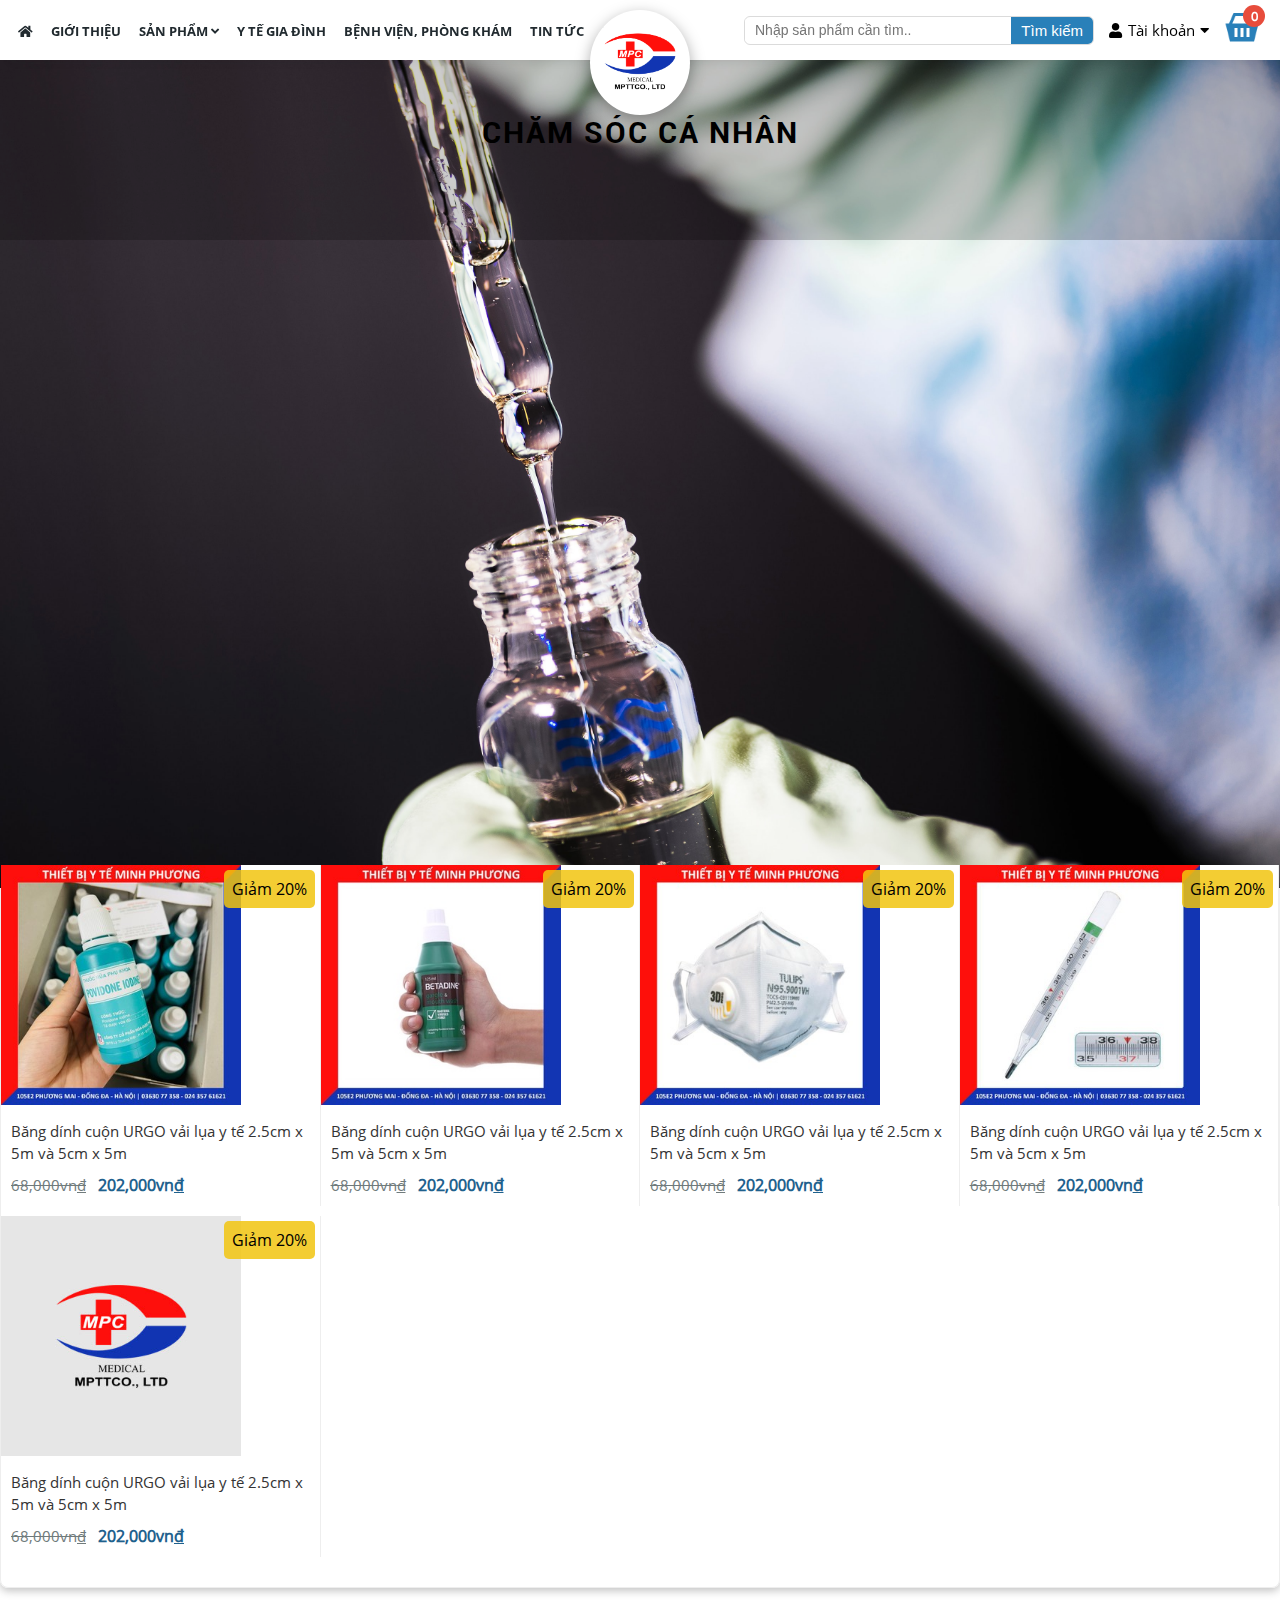
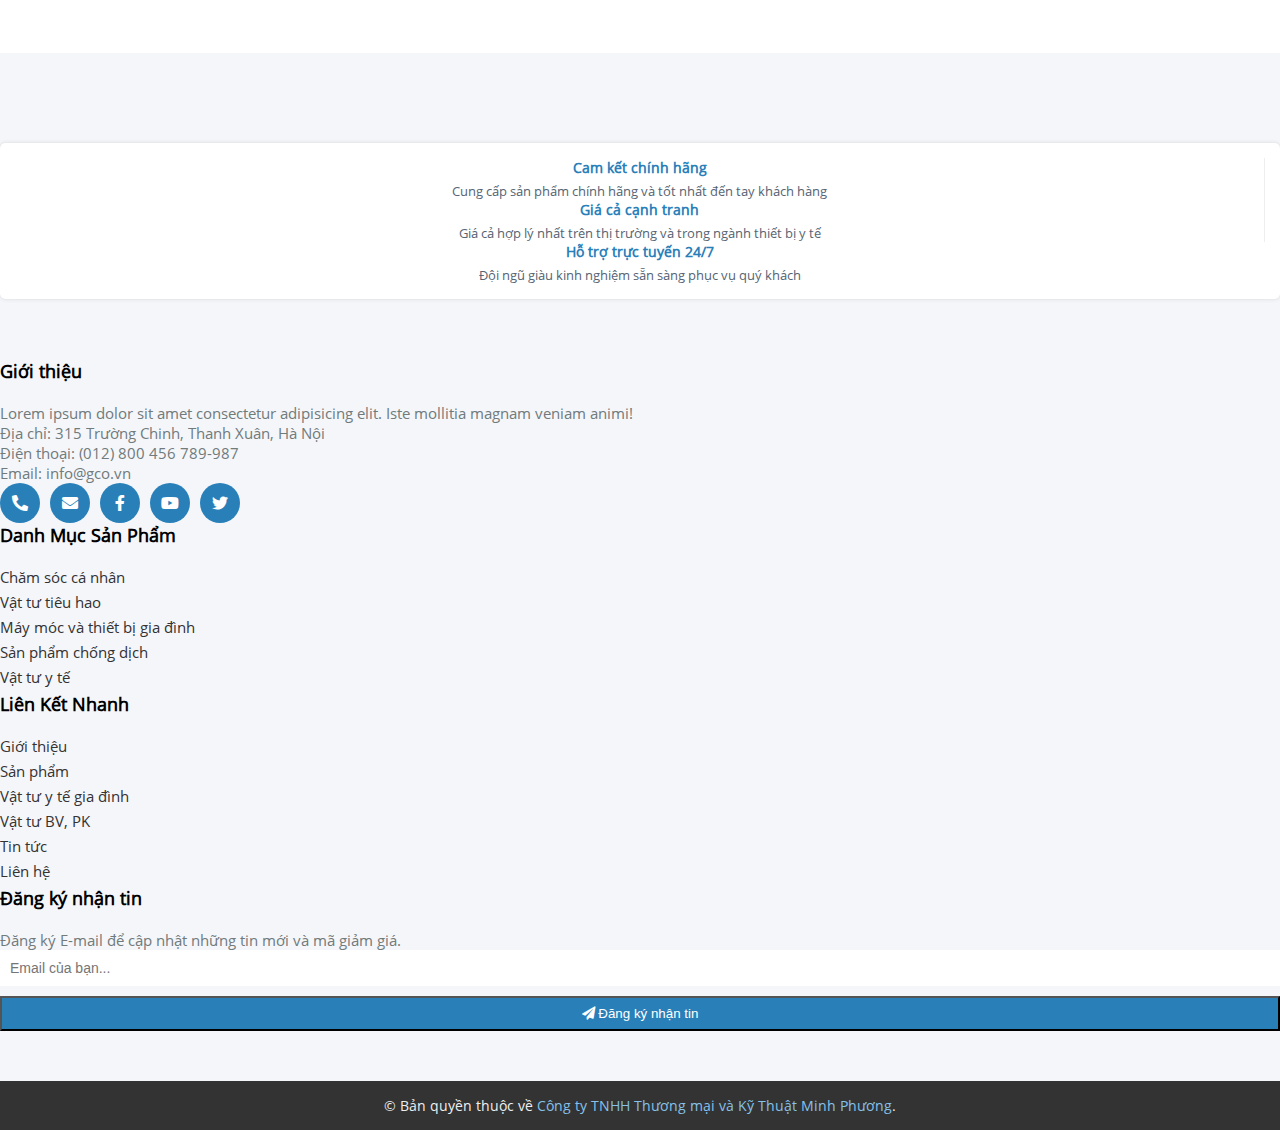
==== commit 02dca5a1: "update code" ====
--- a/category.html
+++ b/category.html
@@ -217,33 +217,128 @@
                             </div>
                         </div>
                         <div class="col-md-9">
-                            <div class="article-content">
-                                <img class="w-100" src="http://tpl.gco.vn/du-an-cong-ty/kho2018/web-phu-kien/devita-medical/assets/img/blog/blog-details.jpg" alt="">
-                                <h4 class="mt-3" style="font-weight: bold;">MỘT PHÚT ĐỨNG 1 CHÂN MỖI NGÀY, TÁC ĐỘNG KỲ DIỆU ĐẾN SỨC KHỎE THẾ NÀO?</h4>
-                                <span class="created-at" class="my-3">Ngày 12 tháng 09 năm 2021</span>
-                                <p class="mt-3" align="justify" style="font-size: 15px; font-weight: bold;">
-                                    Lorem ipsum dolor sit amet, consectetur adipisicing elit, sed do eiusod tempor incididunt ut labore et dolore magna
-                                    aliqua. Ut enim ad minim veniam, quis nostrud exercitation ull laboris nisi ut aliquip ex ea commodo consequat.
-                                    Duis aute irure dolor in reprhen voluptate velit esse cillum dolore eu fugiat to nulla pariatur. Excepteur sint
-                                    occaecat cupidatat non proident, sunt in culpa qei officia deser mollit anim id est to laborum sed ut perspiciatis.
-                                </p>
-                                <p align="justify" style="font-size: 15px;">
-                                    Lorem ipsum dolor sit amet, consectetur adipisicing elit, sed do eiusod tempor incididunt ut labore et dolore magna
-                                    aliqua. Ut enim ad minim veniam, quis nostrud exercitation ull laboris nisi ut aliquip ex ea commodo consequat.
-                                    Duis aute irure dolor in reprhen voluptate velit esse cillum dolore eu fugiat to nulla pariatur. Excepteur sint
-                                    occaecat cupidatat non proident, sunt in culpa qei officia deser mollit anim id est to laborum sed ut perspiciatis.
-                                </p>
-                                <p align="justify" style="font-size: 15px;">
-                                    Lorem ipsum dolor sit amet, consectetur adipisicing elit, sed do eiusod tempor incididunt ut labore et dolore magna
-                                    aliqua. Ut enim ad minim veniam, quis nostrud exercitation ull laboris nisi ut aliquip ex ea commodo consequat.
-                                    Duis aute irure dolor in reprhen voluptate velit esse cillum dolore eu fugiat to nulla pariatur. Excepteur sint
-                                    occaecat cupidatat non proident, sunt in culpa qei officia deser mollit anim id est to laborum sed ut perspiciatis.
-                                </p>
-                            </div>
-                            <div class="shared">
-                                <div class="sharedBox">
-                                    <div class="sharedBox__content">
-                                        <div class="fb-share-button" data-href="https://developers.facebook.com/docs/plugins/" data-layout="button" data-size="small"><a target="_blank" href="https://www.facebook.com/sharer/sharer.php?u=https%3A%2F%2Fdevelopers.facebook.com%2Fdocs%2Fplugins%2F&amp;src=sdkpreparse" class="fb-xfbml-parse-ignore"></a></div>
+                            <div class="prodCategory">
+                                <div class="prodCategory__heading">
+                                    <div class="prodCategory__head-txt">Chăm sóc cá nhân</div>
+                                    <div class="prodCategory__head-right">
+                                        <div class="prodCategory__heading-sort">
+                                            <span class="prodCategory__heading-sort-title">Sắp xếp:</span>
+                                            <select name="sort" class="select-sort">
+                                                <option value="">Tất cả</option>
+                                                <option value="asc">Giá: Thấp - Cao</option>
+                                                <option value="desc">Giá Cao - Thấp</option>
+                                            </select>
+                                        </div>
+                                        <div class="prodCategory__heading-sort">
+                                            <span class="prodCategory__heading-sort-title">Hiển thị:</span>
+                                            <select name="display" class="select-sort">
+                                                <option value="20">20</option>
+                                                <option value="50">50</option>
+                                                <option value="100">100</option>
+                                            </select>
+                                        </div>
+                                    </div>
+                                </div>
+                                <div class="productList">
+                                    <div class="productBox">
+                                        <span class="badge badge-sale">Giảm 20%</span>
+                                        <div class="productBox__image">
+                                            <img alt="A lazy image" class="lazy" data-src="./assets/img/product1.jfif" src="./assets/img/lazyload.jpg" />
+                                            <div class="img-overlay"></div>
+                                            <div class="productBtn">
+                                                <a title="Xem nhanh" href="#" class="productBtn-btn btn-quick-view"><i class="fas fa-eye"></i></a>
+                                                <a title="Thêm vào giỏ hàng" href="#" class="productBtn-btn btn-add-cart"><i class="fas fa-shopping-basket"></i></a>
+                                            </div>
+                                        </div>
+                                        <div class="productBox__content">
+                                            <a class="productBox__content-name-link" href="#">
+                                                Băng dính cuộn URGO vải lụa y tế 2.5cm x 5m và 5cm x 5m
+                                            </a>
+                                            <div class="productBox__content-price">
+                                                <span class="productBox__content-price-discount">68,000vn<u>đ</u></span>
+                                                <span class="productBox__content-price-price">202,000vn<u>đ</u></span>
+                                            </div>
+                                        </div>
+                                    </div>
+                                    <div class="productBox">
+                                        <span class="badge badge-sale">Giảm 20%</span>
+                                        <div class="productBox__image">
+                                            <img alt="A lazy image" class="lazy" data-src="./assets/img/product2.jfif" src="./assets/img/lazyload.jpg" />
+                                            <div class="img-overlay"></div>
+                                            <div class="productBtn">
+                                                <a title="Xem nhanh" href="#" class="productBtn-btn btn-quick-view"><i class="fas fa-eye"></i></a>
+                                                <a title="Thêm vào giỏ hàng" href="#" class="productBtn-btn btn-add-cart"><i class="fas fa-shopping-basket"></i></a>
+                                            </div>
+                                        </div>
+                                        <div class="productBox__content">
+                                            <a class="productBox__content-name-link" href="#">
+                                                Băng dính cuộn URGO vải lụa y tế 2.5cm x 5m và 5cm x 5m
+                                            </a>
+                                            <div class="productBox__content-price">
+                                                <span class="productBox__content-price-discount">68,000vn<u>đ</u></span>
+                                                <span class="productBox__content-price-price">202,000vn<u>đ</u></span>
+                                            </div>
+                                        </div>
+                                    </div>
+                                    <div class="productBox">
+                                        <span class="badge badge-sale">Giảm 20%</span>
+                                        <div class="productBox__image">
+                                            <img alt="A lazy image" class="lazy" data-src="./assets/img/product3.jfif" src="./assets/img/lazyload.jpg" />
+                                            <div class="img-overlay"></div>
+                                            <div class="productBtn">
+                                                <a title="Xem nhanh" href="#" class="productBtn-btn btn-quick-view"><i class="fas fa-eye"></i></a>
+                                                <a title="Thêm vào giỏ hàng" href="#" class="productBtn-btn btn-add-cart"><i class="fas fa-shopping-basket"></i></a>
+                                            </div>
+                                        </div>
+                                        <div class="productBox__content">
+                                            <a class="productBox__content-name-link" href="#">
+                                                Băng dính cuộn URGO vải lụa y tế 2.5cm x 5m và 5cm x 5m
+                                            </a>
+                                            <div class="productBox__content-price">
+                                                <span class="productBox__content-price-discount">68,000vn<u>đ</u></span>
+                                                <span class="productBox__content-price-price">202,000vn<u>đ</u></span>
+                                            </div>
+                                        </div>
+                                    </div>
+                                    <div class="productBox">
+                                        <span class="badge badge-sale">Giảm 20%</span>
+                                        <div class="productBox__image">
+                                            <img alt="A lazy image" class="lazy" data-src="./assets/img/product4.jfif" src="./assets/img/lazyload.jpg" />
+                                            <div class="img-overlay"></div>
+                                            <div class="productBtn">
+                                                <a title="Xem nhanh" href="#" class="productBtn-btn btn-quick-view"><i class="fas fa-eye"></i></a>
+                                                <a title="Thêm vào giỏ hàng" href="#" class="productBtn-btn btn-add-cart"><i class="fas fa-shopping-basket"></i></a>
+                                            </div>
+                                        </div>
+                                        <div class="productBox__content">
+                                            <a class="productBox__content-name-link" href="#">
+                                                Băng dính cuộn URGO vải lụa y tế 2.5cm x 5m và 5cm x 5m
+                                            </a>
+                                            <div class="productBox__content-price">
+                                                <span class="productBox__content-price-discount">68,000vn<u>đ</u></span>
+                                                <span class="productBox__content-price-price">202,000vn<u>đ</u></span>
+                                            </div>
+                                        </div>
+                                    </div>
+                                    <div class="productBox">
+                                        <span class="badge badge-sale">Giảm 20%</span>
+                                        <div class="productBox__image">
+                                            <img alt="A lazy image" class="lazy" data-src="./assets/img/product5.jfif" src="./assets/img/lazyload.jpg" />
+                                            <div class="img-overlay"></div>
+                                            <div class="productBtn">
+                                                <a title="Xem nhanh" href="#" class="productBtn-btn btn-quick-view"><i class="fas fa-eye"></i></a>
+                                                <a title="Thêm vào giỏ hàng" href="#" class="productBtn-btn btn-add-cart"><i class="fas fa-shopping-basket"></i></a>
+                                            </div>
+                                        </div>
+                                        <div class="productBox__content">
+                                            <a class="productBox__content-name-link" href="#">
+                                                Băng dính cuộn URGO vải lụa y tế 2.5cm x 5m và 5cm x 5m
+                                            </a>
+                                            <div class="productBox__content-price">
+                                                <span class="productBox__content-price-discount">68,000vn<u>đ</u></span>
+                                                <span class="productBox__content-price-price">202,000vn<u>đ</u></span>
+                                            </div>
+                                        </div>
                                     </div>
                                 </div>
                             </div>
--- a/assets/css/main.css
+++ b/assets/css/main.css
@@ -9,7 +9,7 @@
     height: 60px;
     max-height: 60px;
     box-shadow: rgba(33, 35, 38, 0.1) 0px 10px 10px -10px;
-    z-index: 999;
+    z-index: 999999;
 }
 .navDesktop-logo {
     max-width: 200px;
@@ -166,15 +166,13 @@
     left: 0;
     width: 100%;
     height: 100%;
-    display: flex;
-    justify-content: center;
-    align-items: center;
-    flex-wrap: wrap;
+    text-align: center;
     background-color: rgba(0, 0, 0, 0.2);
 }
 .carousel-caption-text {
     max-width: 1000px;
-    height: auto;
+    margin: 55px auto;
+    text-align: center;
 }
 .carousel-caption-text h1 {
     font-size: 42px;
@@ -773,10 +771,10 @@
     border: none;
 }
 .slide-blog {
-    height: 40vh;
+    height: 180px;
 }
 .slide-blog .carousel-caption {
-    height: 40vh;
+    height: 180px;
 }
 .slide-blog .carousel-caption h1 {
     margin-bottom: 0;
@@ -1097,8 +1095,12 @@
 .productInfo {
     padding: 25px;
 }
-.productFavourite {
-    padding: 10px;
+.productFavourite .productBox {
+    padding: 25px;
+}
+.productFavourite .productBox .badge-sale {
+    top: 30px;
+    right: 30px;
 }
 .product-detail {
     padding: 0 20px;
@@ -1110,20 +1112,20 @@
     flex-wrap: wrap;
     font-size: 14px;
 }
-.brand,
+.brand {
+    width: 100%;
+    margin-bottom: 5px;
+}
+.status,
 .barcode {
     width: 50%;
-    margin-bottom: 5px;
-}
-.status {
-    width: 100%;
 }
 .barcode {
     text-align: right;
 }
 .product-detail-center {
-    margin: 30px 0;
-    padding: 30px 0;
+    margin: 15px 0;
+    padding: 15px 0;
     border-top: 1px solid #ccc;
     border-bottom: 1px solid #ccc;
 }
@@ -1172,13 +1174,17 @@
     text-align: center;
     font-size: 18px;
 }
-.btn-group {
+.group-btn {
     margin-top: 15px;
     margin-bottom: 15px;
-}
-.btn-group .btn-buy {
-    width: 150px;
-    height: 50px;
+    display: flex;
+    justify-content: space-between;
+    align-items: center;
+    width: 100%;
+}
+.group-btn .btn-buy {
+    width: 30%;
+    height: 40px;
     background-color: #223771;
     color: #fff;
     border-radius: 50px;
@@ -1186,21 +1192,144 @@
     justify-content: center;
     align-items: center;
     font-weight: bold;
-}
-.btn-group .add-to-cart {
-    width: 220px;
-    height: 50px;
-    background-image: linear-gradient(90deg, #f05a94, #bc0049);
-    color: #fff;
+    font-size: 15px;
+}
+.group-btn .add-to-cart {
+    width: 65%;
+    height: 40px;
+    background: rgb(20,59,172);
+    background: linear-gradient(292deg, rgba(20,59,172,1) 0%, rgba(11,140,228,0.9447129193474265) 100%);
     color: #fff;
     border-radius: 50px;
     display: flex;
     justify-content: center;
     align-items: center;
     font-weight: bold;
-}
-.btn-group .add-to-cart i {
+    font-size: 15px;
+}
+.group-btn .add-to-cart i {
     margin-right: 10px;
+}
+.prodCategory {
+    border: 1px solid #eee;
+    box-shadow: rgba(0, 0, 0, 0.24) 0px 3px 8px;
+    border-radius: 8px;
+}
+.prodCategory__heading {
+    display: flex;
+    justify-content: space-between;
+    align-items: center;
+    flex-wrap: wrap;
+    padding: 15px;
+    border-bottom: 1px solid #eee;
+}
+.prodCategory__head-txt {
+    margin: 0;
+    color: #14487F;
+    font-size: 20px;
+    font-weight: bold;
+}
+.prodCategory__head-right {
+    display: flex;
+    justify-content: flex-end;
+    align-items: center;
+}
+.prodCategory__heading-sort {
+    color: #14487F;
+}
+.prodCategory__heading-sort:first-child {
+    margin-right: 10px;
+}
+.prodCategory__heading-sort-title {
+    font-weight: bold;
+    margin-right: 5px;
+}
+.select-sort {
+    border: none;
+    color: #646464;
+    font-size: 15px;
+    cursor: pointer;
+}
+.select-sort:focus {
+    outline: none;
+    border: none;
+}
+.productList {
+    display: flex;
+    justify-content: flex-start;
+    align-items: center;
+    flex-wrap: wrap;
+    padding: 20px 0;
+}
+.productList .productBox {
+    width: 25%;
+    border-right: 1px solid #eee;
+    border-top:  none;
+    border-left: none;
+    border-bottom: none;
+    margin-bottom: 10px;
+    transition: all 0.3s;
+}
+.productList .productBox:hover {
+    box-shadow: rgba(0, 0, 0, 0.24) 0px 3px 8px;
+}
+.productList .productBox img {
+    height: 240px;
+}
+.product-detail-bottom {
+    display: flex;
+    justify-content: space-between;
+    align-items: center;
+    flex-wrap: wrap;
+}
+.qty-text {
+    width: 100%;
+}
+.qtyBox {
+    width: 30%;
+}
+.btn-shopee-link {
+    width: 65%;
+    height: 40px;
+    background-color: rgba(255,87,34,0.1);
+    display: flex;
+    justify-content: center;
+    align-items: center;
+    color: #F4511E;
+    border-radius: 50px;
+    transition: all 0.3s;
+    border: 1px solid #F4511E;
+    font-size: 14px;
+}
+.btn-shopee-link:hover {
+    background-color: rgba(255,197,178,.181);
+    color: #F4511E;
+}
+.btn-shopee-link img {
+    width: 30px;
+
+}
+.product-desc-list {
+    font-size: 14px;
+    margin: 0;
+}
+.product-desc-list li {
+    margin-bottom: 5px;
+    color: #707B7C;
+}
+.btn-view-detail {
+    display: block;
+    margin: 0 auto;
+    margin-top: 10px;
+    width: 180px;
+    height: 35px;
+    font-size: 15px;
+    border-radius: 50px;
+    color: #929292;
+}
+.btn-view-detail:hover {
+    text-decoration: underline;
+    color: #929292;
 }
 /* ============================= ./end CONTENT ============================= */
 
--- a/assets/css/responsive.css
+++ b/assets/css/responsive.css
@@ -134,4 +134,13 @@
     .data-table li span:first-child {
         width: 100%;
     }
+    .productList .productBox {
+        width: 50%;
+    }
+    .sidebar {
+        margin-top: 25px;
+    }
+    .productList .productBox img {
+        height: 195px;
+    }
 }